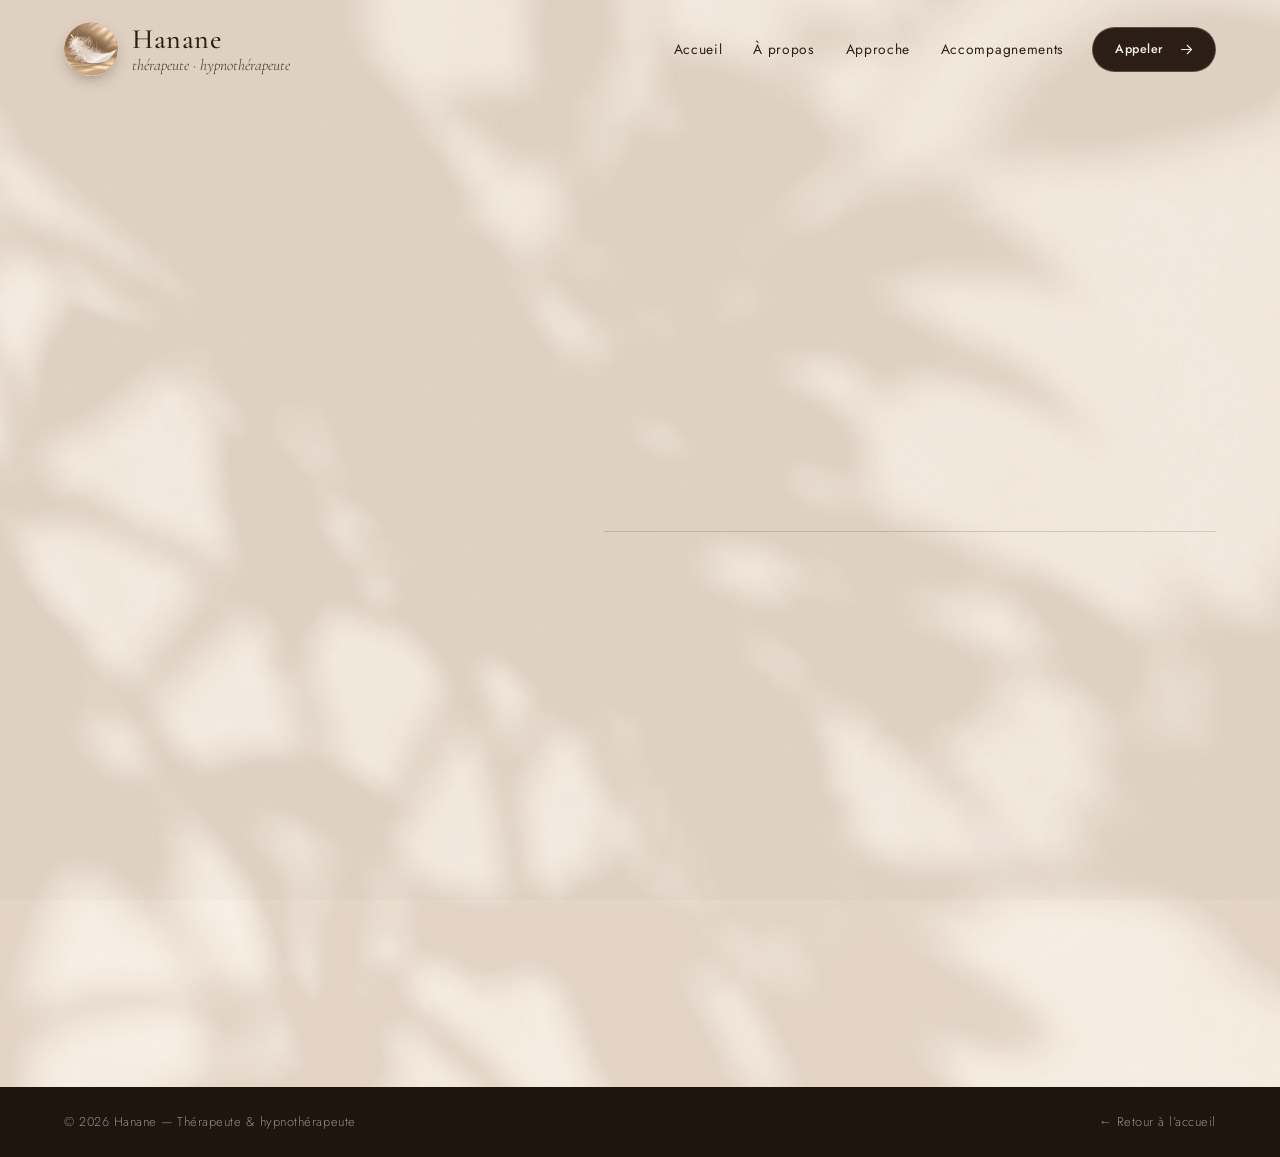
==== rendez-vous.html @ 21ff26ed "Site de Hanane, thérapeute et hypnothérapeute Page d'accueil et page de prise de rendez-vous, images" ====
<!DOCTYPE html>
<html lang="fr">
<head>
  <meta charset="utf-8">
  <meta name="viewport" content="width=device-width, initial-scale=1">
  <title>Prendre rendez-vous — Hanane, thérapeute &amp; hypnothérapeute</title>
  <meta name="description" content="Prendre rendez-vous avec Hanane, thérapeute et hypnothérapeute : par téléphone au +32 472 98 49 82 ou par e-mail. Consultations en cabinet et en ligne.">
  <meta name="theme-color" content="#f7efe4">
  <link rel="icon" type="image/png" href="assets/img/favicon.png">
  <link rel="preload" as="image" href="assets/img/hanane-portrait.webp">
  <link rel="preconnect" href="https://fonts.googleapis.com">
  <link rel="preconnect" href="https://fonts.gstatic.com" crossorigin>
  <link href="https://fonts.googleapis.com/css2?family=Cormorant+Garamond:ital,wght@0,400;0,500;1,400;1,500&family=Jost:wght@300;400;500&display=swap" rel="stylesheet">
  <link rel="stylesheet" href="assets/css/style.css">
  <script>
    document.documentElement.classList.add('js');
    try { if (sessionStorage.getItem('hanane-seen')) document.documentElement.classList.add('seen'); } catch (e) {}
  </script>
</head>
<body class="page-light">

  <div class="loader" aria-hidden="true">
    <div class="loader__logo">
      <img src="assets/img/logo-plume.webp" alt="" width="92" height="92">
      <svg viewBox="0 0 100 100"><circle cx="50" cy="50" r="49" pathLength="1"/></svg>
    </div>
    <span class="loader__name">Hanane</span>
    <span class="loader__role">thérapeute · hypnothérapeute</span>
  </div>

  <header class="site-header" data-header>
    <a class="brand" href="index.html" aria-label="Hanane — accueil">
      <img src="assets/img/logo-plume.webp" alt="" width="54" height="54">
      <span class="brand__text">
        <span class="brand__name">Hanane</span>
        <span class="brand__role">thérapeute · hypnothérapeute</span>
      </span>
    </a>
    <nav class="nav" aria-label="Navigation principale">
      <a href="index.html">Accueil</a>
      <a href="index.html#parcours">À propos</a>
      <a href="index.html#approche">Approche</a>
      <a href="index.html#accompagnements">Accompagnements</a>
    </nav>
    <a class="btn btn--dark btn--sm header__cta" href="tel:+32472984982">
      Appeler
      <svg viewBox="0 0 24 24" aria-hidden="true"><path d="M5 12h14M13 6l6 6-6 6"/></svg>
    </a>
    <button class="burger" type="button" data-burger aria-expanded="false" aria-controls="menu" aria-label="Ouvrir le menu">
      <span></span><span></span>
    </button>
  </header>

  <div class="menu" id="menu">
    <nav class="menu__links" aria-label="Menu mobile">
      <a href="index.html" style="--i:0">Accueil</a>
      <a href="index.html#parcours" style="--i:1">À propos</a>
      <a href="index.html#approche" style="--i:2">Approche</a>
      <a href="index.html#accompagnements" style="--i:3">Accompagnements</a>
      <a href="index.html#consultations" style="--i:4">Consultations</a>
    </nav>
    <div class="menu__foot">
      <a href="tel:+32472984982">+32 472 98 49 82</a>
      <a href="mailto:Hanane.Boguz@yahoo.fr">Hanane.Boguz@yahoo.fr</a>
    </div>
  </div>

  <main class="rdv">
    <div class="shadows" aria-hidden="true"></div>

    <div class="wrap rdv__grid">

      <div class="rdv__visual">
        <div class="portrait" data-reveal>
          <div class="media media--reveal arch">
            <div class="media__inner" data-parallax="18">
              <img src="assets/img/hanane-portrait.webp" width="1000" height="1333"
                   alt="Portrait de Hanane, thérapeute et hypnothérapeute">
            </div>
          </div>
          <div class="badge" aria-hidden="true">
            <svg viewBox="0 0 100 100">
              <defs><path id="ring" d="M50 50m-39 0a39 39 0 1 1 78 0a39 39 0 1 1-78 0"/></defs>
              <text><textPath href="#ring" textLength="240">Hanane · Thérapeute · Hypnothérapeute ·</textPath></text>
            </svg>
            <img src="assets/img/logo-plume.webp" alt="" width="64" height="64">
          </div>
        </div>
      </div>

      <div class="rdv__content" id="infos">
        <p class="eyebrow" data-reveal>Prendre rendez-vous</p>
        <h1 class="rdv__title" data-split>Parlons-en,<br><em>tout simplement.</em></h1>
        <p class="rdv__lead" data-reveal>
          Pour convenir d’un rendez-vous ou poser une question, contactez-moi directement
          par téléphone ou par e-mail. Les séances ont lieu en cabinet ou en ligne.
        </p>

        <ul class="contact-list">
          <li class="contact-item" data-reveal style="--d:.05s">
            <a class="contact-row" href="tel:+32472984982">
              <span class="contact-row__label">Téléphone</span>
              <span class="contact-row__value">+32 472 98 49 82</span>
            </a>
            <button class="copy" type="button" data-copy="+32472984982">Copier</button>
          </li>
          <li class="contact-item" data-reveal style="--d:.13s">
            <a class="contact-row" href="mailto:Hanane.Boguz@yahoo.fr?subject=Demande%20de%20rendez-vous">
              <span class="contact-row__label">E-mail</span>
              <span class="contact-row__value">Hanane.Boguz@yahoo.fr</span>
            </a>
            <button class="copy" type="button" data-copy="Hanane.Boguz@yahoo.fr">Copier</button>
          </li>
          <!-- ADRESSE-RDV -->
          <li class="contact-item" data-reveal style="--d:.29s">
            <div class="contact-row">
              <span class="contact-row__label">Consultations</span>
              <span class="contact-row__value">En cabinet &amp; en ligne<small>Uniquement sur rendez-vous</small></span>
            </div>
          </li>
        </ul>

        <div class="rdv__actions" data-reveal style="--d:.36s">
          <a class="btn btn--dark" href="tel:+32472984982">
            Appeler Hanane
            <svg viewBox="0 0 24 24" aria-hidden="true"><path d="M5 12h14M13 6l6 6-6 6"/></svg>
          </a>
          <a class="btn btn--ghost" href="mailto:Hanane.Boguz@yahoo.fr?subject=Demande%20de%20rendez-vous">
            Écrire un e-mail
            <svg viewBox="0 0 24 24" aria-hidden="true"><path d="M5 12h14M13 6l6 6-6 6"/></svg>
          </a>
        </div>
        <p class="rdv__note" data-reveal style="--d:.44s">Au plaisir de vous rencontrer.</p>
      </div>

    </div>
  </main>

  <footer class="footer footer--slim">
    <div class="wrap footer__bottom">
      <span>© <span data-year>2026</span> Hanane — Thérapeute &amp; hypnothérapeute</span>
      <a href="index.html">← Retour à l’accueil</a>
    </div>
  </footer>

  <script src="assets/js/main.js" defer></script>
</body>
</html>
---- assets/css/style.css ----
/* ==========================================================================
   Hanane — thérapeute · hypnothérapeute
   Direction artistique : lumière dorée, ombres végétales, typographie éditoriale
   ========================================================================== */

:root {
  --cream: #f7efe4;
  --paper: #fbf6ee;
  --sand: #eddfcb;
  --sand-deep: #e2cdb2;
  --ink: #2a1d15;
  --ink-2: #4a3a2f;
  --muted: #7d695a;
  --terra: #a45e3a;
  --copper: #bf7f52;
  --gold: #c8a572;
  --olive: #6e7452;

  --serif: "Cormorant Garamond", "Cormorant", "Times New Roman", serif;
  --sans: "Jost", "Helvetica Neue", Arial, sans-serif;

  --ease: cubic-bezier(0.22, 0.8, 0.2, 1);
  --ease-io: cubic-bezier(0.65, 0, 0.35, 1);

  --pad: clamp(20px, 5vw, 84px);
  --max: 1320px;
  --section: clamp(84px, 11vw, 168px);
}

*,
*::before,
*::after { box-sizing: border-box; }

html {
  scroll-behavior: smooth;
  scroll-padding-top: 88px;
  -webkit-text-size-adjust: 100%;
}

body {
  margin: 0;
  background: var(--cream);
  color: var(--ink-2);
  font-family: var(--sans);
  font-size: clamp(1rem, 0.96rem + 0.2vw, 1.09rem);
  font-weight: 300;
  line-height: 1.75;
  -webkit-font-smoothing: antialiased;
  text-rendering: optimizeLegibility;
  overflow-x: hidden;
}

/* grain — un léger papier sur toute la page */
body::after {
  content: "";
  position: fixed;
  inset: 0;
  z-index: 90;
  pointer-events: none;
  opacity: 0.055;
  background-image: url("data:image/svg+xml,%3Csvg xmlns='http://www.w3.org/2000/svg' width='180' height='180'%3E%3Cfilter id='n'%3E%3CfeTurbulence type='fractalNoise' baseFrequency='.9' numOctaves='2' stitchTiles='stitch'/%3E%3CfeColorMatrix values='0 0 0 0 .16 0 0 0 0 .11 0 0 0 0 .08 0 0 0 1 0'/%3E%3C/filter%3E%3Crect width='100%25' height='100%25' filter='url(%23n)'/%3E%3C/svg%3E");
}

img { display: block; max-width: 100%; height: auto; }
a { color: inherit; text-decoration: none; }
button { font: inherit; color: inherit; background: none; border: 0; padding: 0; cursor: pointer; }
ul { list-style: none; margin: 0; padding: 0; }
h1, h2, h3, p, blockquote, figure { margin: 0; }
em { font-style: italic; }

::selection { background: var(--terra); color: var(--paper); }

:focus-visible {
  outline: 1.5px solid var(--terra);
  outline-offset: 4px;
  border-radius: 4px;
}

.wrap {
  width: 100%;
  max-width: calc(var(--max) + var(--pad) * 2);
  margin-inline: auto;
  padding-inline: var(--pad);
}

.sr-only {
  position: absolute; width: 1px; height: 1px; overflow: hidden;
  clip: rect(0 0 0 0); white-space: nowrap;
}

/* ---------- Typographie ---------- */

.eyebrow {
  display: inline-flex;
  align-items: center;
  gap: 14px;
  font-size: 0.72rem;
  font-weight: 500;
  letter-spacing: 0.24em;
  text-transform: uppercase;
  color: var(--terra);
}
.eyebrow::before {
  content: "";
  width: 34px;
  height: 1px;
  background: currentColor;
  opacity: 0.7;
}
.eyebrow--center::after {
  content: "";
  width: 34px;
  height: 1px;
  background: currentColor;
  opacity: 0.7;
}
.eyebrow--light { color: var(--gold); }

.h2 {
  font-family: var(--serif);
  font-weight: 400;
  font-size: clamp(2.5rem, 1.6rem + 3.6vw, 4.6rem);
  line-height: 1.04;
  letter-spacing: -0.012em;
  color: var(--ink);
  text-wrap: balance;
}
.h2 em { color: var(--terra); }

/* ---------- Boutons ---------- */

.btn {
  position: relative;
  display: inline-flex;
  align-items: center;
  gap: 14px;
  padding: 17px 28px 17px 30px;
  border-radius: 999px;
  font-size: 0.86rem;
  font-weight: 500;
  letter-spacing: 0.045em;
  line-height: 1;
  white-space: nowrap;
  overflow: hidden;
  isolation: isolate;
  transition: color 0.5s var(--ease), border-color 0.5s var(--ease), box-shadow 0.6s var(--ease);
  will-change: transform;
}
.btn::before {
  content: "";
  position: absolute;
  inset: 0;
  z-index: -1;
  border-radius: inherit;
  transform: translateY(101%);
  transition: transform 0.6s var(--ease);
}
.btn:hover::before { transform: none; }
.btn svg {
  width: 17px; height: 17px;
  fill: none; stroke: currentColor; stroke-width: 1.5;
  stroke-linecap: round; stroke-linejoin: round;
  transition: transform 0.5s var(--ease);
}
.btn:hover svg { transform: translateX(5px); }

.btn--light { background: var(--paper); color: var(--ink); box-shadow: 0 18px 40px -18px rgba(20, 10, 4, 0.55); }
.btn--light::before { background: var(--ink); }
.btn--light:hover { color: var(--paper); }

.btn--dark { background: var(--ink); color: var(--paper); }
.btn--dark::before { background: var(--terra); }

.btn--ghost { border: 1px solid currentColor; color: var(--ink); }
.btn--ghost::before { background: var(--ink); }
.btn--ghost:hover { color: var(--paper); border-color: var(--ink); }

.btn--ghost-light { border: 1px solid rgba(251, 246, 238, 0.55); color: var(--paper); }
.btn--ghost-light::before { background: var(--paper); }
.btn--ghost-light:hover { color: var(--ink); border-color: var(--paper); }

.btn--sm { padding: 13px 20px 13px 22px; font-size: 0.78rem; }

.link-underline {
  position: relative;
  font-size: 0.86rem;
  font-weight: 400;
  letter-spacing: 0.045em;
  padding-bottom: 5px;
}
.link-underline::after {
  content: "";
  position: absolute;
  left: 0; right: 0; bottom: 0;
  height: 1px;
  background: currentColor;
  transform-origin: right;
  transition: transform 0.6s var(--ease);
}
.link-underline:hover::after { transform: scaleX(0); transform-origin: left; animation: lineBack 0.6s 0.35s var(--ease) forwards; }
@keyframes lineBack { from { transform: scaleX(0); transform-origin: left; } to { transform: scaleX(1); transform-origin: left; } }

/* ---------- Écran d'ouverture ---------- */

.loader { display: none; }
.js .loader {
  position: fixed;
  inset: 0;
  z-index: 100;
  display: flex;
  flex-direction: column;
  align-items: center;
  justify-content: center;
  gap: 22px;
  background: var(--cream);
  transition: clip-path 1.1s var(--ease-io), visibility 0s 1.1s;
  clip-path: inset(0 0 0 0);
  animation: loaderFailsafe 0.6s 5s forwards;
}
.js.seen .loader { display: none; }
.loader__logo {
  position: relative;
  width: 92px; height: 92px;
  animation: loaderLogo 1.1s var(--ease) both;
}
.loader__logo img { width: 100%; height: 100%; border-radius: 50%; }
.loader__logo svg {
  position: absolute; inset: -9px;
  width: calc(100% + 18px); height: calc(100% + 18px);
  transform: rotate(-90deg);
  fill: none; stroke: var(--gold); stroke-width: 0.6;
  stroke-dasharray: 1; stroke-dashoffset: 1;
  animation: draw 1.3s 0.1s var(--ease-io) forwards;
}
.loader__name {
  font-family: var(--serif);
  font-size: 1.9rem;
  letter-spacing: 0.04em;
  color: var(--ink);
  animation: fadeUp 0.9s 0.25s var(--ease) both;
}
.loader__role {
  margin-top: -18px;
  font-family: var(--serif);
  font-style: italic;
  font-size: 1rem;
  color: var(--muted);
  animation: fadeUp 0.9s 0.4s var(--ease) both;
}
.is-loaded .loader { clip-path: inset(0 0 100% 0); visibility: hidden; }

@keyframes loaderFailsafe { to { opacity: 0; visibility: hidden; } }
@keyframes loaderLogo { from { opacity: 0; transform: scale(0.82); } to { opacity: 1; transform: none; } }
@keyframes draw { to { stroke-dashoffset: 0; } }
@keyframes fadeUp { from { opacity: 0; transform: translateY(14px); } to { opacity: 1; transform: none; } }

/* transition douce entre les deux pages */
@view-transition { navigation: auto; }
::view-transition-old(root) { animation: 0.45s var(--ease-io) both vtOut; }
::view-transition-new(root) { animation: 0.75s var(--ease) both vtIn; }
@keyframes vtOut { to { opacity: 0; } }
@keyframes vtIn { from { opacity: 0; transform: translateY(18px); } }

/* ---------- En-tête ---------- */

.site-header {
  position: fixed;
  top: 0; left: 0; right: 0;
  z-index: 60;
  display: flex;
  align-items: center;
  gap: 28px;
  padding: 22px var(--pad);
  color: var(--paper);
  transition: transform 0.7s var(--ease), padding 0.6s var(--ease), color 0.5s var(--ease);
}
.site-header::before {
  content: "";
  position: absolute;
  inset: 0;
  z-index: -1;
  background: rgba(247, 239, 228, 0.86);
  -webkit-backdrop-filter: blur(18px) saturate(1.2);
  backdrop-filter: blur(18px) saturate(1.2);
  border-bottom: 1px solid rgba(42, 29, 21, 0.08);
  opacity: 0;
  transition: opacity 0.5s var(--ease);
}
.site-header.is-solid,
.page-light .site-header { color: var(--ink); }
.site-header.is-solid { padding-block: 12px; }
.site-header.is-solid::before { opacity: 1; }
.site-header.is-hidden { transform: translateY(-102%); }
.menu-open .site-header { color: var(--paper); transform: none; }
.menu-open .site-header::before { opacity: 0; }

.brand {
  display: flex;
  align-items: center;
  gap: 14px;
  margin-right: auto;
}
.brand img {
  width: 54px; height: 54px;
  border-radius: 50%;
  box-shadow: 0 6px 18px -8px rgba(20, 10, 4, 0.6);
  transition: width 0.6s var(--ease), height 0.6s var(--ease), transform 1.2s var(--ease);
}
.brand:hover img { transform: rotate(-14deg) scale(1.04); }
.is-solid .brand img { width: 44px; height: 44px; }
.brand__text { display: flex; flex-direction: column; line-height: 1; }
.brand__name {
  font-family: var(--serif);
  font-size: 1.75rem;
  font-weight: 500;
  letter-spacing: 0.02em;
}
.brand__role {
  margin-top: 5px;
  font-family: var(--serif);
  font-style: italic;
  font-size: 0.98rem;
  opacity: 0.86;
}

.nav { display: flex; gap: clamp(18px, 2.4vw, 38px); }
.nav a {
  position: relative;
  padding: 6px 0;
  font-size: 0.86rem;
  font-weight: 400;
  letter-spacing: 0.05em;
}
.nav a::after {
  content: "";
  position: absolute;
  left: 0; right: 0; bottom: 0;
  height: 1px;
  background: currentColor;
  transform: scaleX(0);
  transform-origin: right;
  transition: transform 0.55s var(--ease);
}
.nav a:hover::after,
.nav a.is-active::after { transform: scaleX(1); transform-origin: left; }

.header__cta { border: 1px solid rgba(251, 246, 238, 0.22); }

.burger {
  display: none;
  position: relative;
  width: 46px; height: 46px;
  border: 1px solid currentColor;
  border-radius: 50%;
  opacity: 0.95;
}
.burger span {
  position: absolute;
  left: 13px; right: 13px;
  height: 1px;
  background: currentColor;
  transition: transform 0.55s var(--ease), top 0.55s var(--ease);
}
.burger span:first-child { top: 19px; }
.burger span:last-child { top: 26px; }
.menu-open .burger span:first-child { top: 22px; transform: rotate(45deg); }
.menu-open .burger span:last-child { top: 22px; transform: rotate(-45deg); }

.menu {
  position: fixed;
  inset: 0;
  z-index: 50;
  display: flex;
  flex-direction: column;
  justify-content: center;
  gap: 40px;
  padding: 120px var(--pad) 48px;
  background: var(--ink);
  color: var(--paper);
  clip-path: inset(0 0 100% 0);
  visibility: hidden;
  transition: clip-path 0.9s var(--ease-io), visibility 0s 0.9s;
  overflow: hidden;
}
.menu-open .menu { clip-path: inset(0); visibility: visible; transition: clip-path 0.9s var(--ease-io); }
.menu__links a {
  display: block;
  padding: 8px 0;
  font-family: var(--serif);
  font-size: clamp(2.3rem, 9vw, 3.4rem);
  line-height: 1.15;
  opacity: 0;
  transform: translateY(26px);
  transition: opacity 0.7s var(--ease), transform 0.9s var(--ease);
}
.menu__links a em { color: var(--gold); }
.menu-open .menu__links a { opacity: 1; transform: none; transition-delay: calc(0.25s + var(--i) * 0.07s); }
.menu__foot {
  display: flex;
  flex-direction: column;
  gap: 6px;
  padding-top: 28px;
  border-top: 1px solid rgba(251, 246, 238, 0.16);
  font-size: 0.95rem;
  opacity: 0.8;
}

/* ---------- Hero ---------- */

.hero {
  position: relative;
  min-height: max(640px, 100svh);
  display: flex;
  align-items: flex-end;
  color: var(--paper);
  background: var(--ink);
  overflow: hidden;
  isolation: isolate;
}
.hero__bg {
  position: absolute;
  inset: -6% 0 -6% 0;
  z-index: -3;
  will-change: transform;
}
.hero__bg img {
  width: 100%; height: 100%;
  object-fit: cover;
  object-position: 62% 50%;
  animation: heroIn 2.8s var(--ease) both, kenburns 26s 2.8s ease-in-out infinite alternate;
}
.js body:not(.is-loaded) .hero__bg img { animation-play-state: paused; }
@keyframes heroIn { from { transform: scale(1.2); filter: brightness(0.7); } to { transform: scale(1.04); filter: none; } }
@keyframes kenburns { from { transform: scale(1.04); } to { transform: scale(1.12) translate3d(-1.2%, -0.8%, 0); } }

.hero__veil {
  position: absolute;
  inset: 0;
  z-index: -2;
  background:
    linear-gradient(90deg, rgba(28, 16, 9, 0.82) 0%, rgba(28, 16, 9, 0.5) 38%, rgba(28, 16, 9, 0.06) 72%),
    linear-gradient(0deg, rgba(28, 16, 9, 0.6) 0%, rgba(28, 16, 9, 0) 42%),
    linear-gradient(180deg, rgba(28, 16, 9, 0.42) 0%, rgba(28, 16, 9, 0) 22%);
}
/* rayon de soleil qui respire */
.hero__veil::after {
  content: "";
  position: absolute;
  inset: -20%;
  background: linear-gradient(118deg, transparent 38%, rgba(255, 214, 160, 0.2) 50%, transparent 62%);
  mix-blend-mode: screen;
  animation: sunray 11s ease-in-out infinite alternate;
}
@keyframes sunray {
  from { transform: translate3d(-6%, 0, 0); opacity: 0.35; }
  to { transform: translate3d(8%, 0, 0); opacity: 1; }
}

.hero__motes { position: absolute; inset: 0; z-index: -1; pointer-events: none; }
.hero__motes span {
  position: absolute;
  left: var(--l); top: var(--t);
  width: var(--s); height: var(--s);
  border-radius: 50%;
  background: radial-gradient(circle, rgba(255, 238, 205, 0.95), rgba(255, 220, 170, 0));
  opacity: 0;
  animation: mote var(--dur) var(--del) linear infinite;
}
@keyframes mote {
  0% { transform: translate3d(0, 0, 0); opacity: 0; }
  18% { opacity: var(--o); }
  70% { opacity: var(--o); }
  100% { transform: translate3d(var(--dx), -34vh, 0); opacity: 0; }
}

.hero__content {
  padding-top: 170px;
  padding-bottom: clamp(72px, 11vh, 130px);
}
.hero__eyebrow {
  display: inline-flex;
  align-items: center;
  gap: 14px;
  margin-bottom: clamp(20px, 3vh, 34px);
  font-size: 0.72rem;
  font-weight: 400;
  letter-spacing: 0.26em;
  text-transform: uppercase;
  color: #f1d9b6;
}
.hero__eyebrow::before { content: ""; width: 40px; height: 1px; background: currentColor; }
.hero__title {
  font-family: var(--serif);
  font-weight: 400;
  font-size: clamp(3.1rem, 1.5rem + 6vw, 7rem);
  line-height: 0.96;
  letter-spacing: -0.018em;
  text-shadow: 0 2px 40px rgba(20, 10, 4, 0.35);
}
.hero__title em { color: #f6dfbd; }
.hero__lead {
  max-width: 34em;
  margin-top: clamp(22px, 3.4vh, 36px);
  font-size: clamp(1.02rem, 0.95rem + 0.35vw, 1.2rem);
  line-height: 1.7;
  color: rgba(251, 246, 238, 0.9);
}
.hero__actions {
  display: flex;
  flex-wrap: wrap;
  align-items: center;
  gap: 18px 34px;
  margin-top: clamp(28px, 4.4vh, 46px);
}

.js .hero__eyebrow,
.js .hero__lead,
.js .hero__actions,
.js .hero__scroll {
  opacity: 0;
  transform: translateY(22px);
  transition: opacity 1.1s var(--ease), transform 1.3s var(--ease);
}
.js .is-loaded .hero__eyebrow { opacity: 1; transform: none; transition-delay: 0.25s; }
.js .is-loaded .hero__lead { opacity: 1; transform: none; transition-delay: 1.05s; }
.js .is-loaded .hero__actions { opacity: 1; transform: none; transition-delay: 1.25s; }
.js .is-loaded .hero__scroll { opacity: 1; transform: none; transition-delay: 1.7s; }

.hero__scroll {
  position: absolute;
  right: var(--pad);
  bottom: clamp(30px, 6vh, 60px);
  display: flex;
  flex-direction: column;
  align-items: center;
  gap: 14px;
  font-size: 0.66rem;
  letter-spacing: 0.3em;
  text-transform: uppercase;
  writing-mode: vertical-rl;
}
.hero__scroll i {
  position: relative;
  width: 1px; height: 74px;
  background: rgba(251, 246, 238, 0.28);
  overflow: hidden;
}
.hero__scroll i::after {
  content: "";
  position: absolute;
  left: 0; top: 0;
  width: 100%; height: 45%;
  background: var(--paper);
  animation: scrollLine 2.4s var(--ease-io) infinite;
}
@keyframes scrollLine { from { transform: translateY(-110%); } to { transform: translateY(240%); } }

/* ---------- Apparitions au défilement ---------- */

.js [data-reveal] {
  opacity: 0;
  transform: translateY(30px);
  transition: opacity 1.1s var(--ease) var(--d, 0s), transform 1.3s var(--ease) var(--d, 0s);
}
.js [data-reveal].is-in { opacity: 1; transform: none; }

.js [data-reveal] .media--reveal {
  clip-path: inset(100% 0 0 0);
  transition: clip-path 1.5s var(--ease-io) var(--d, 0s);
}
.js [data-reveal].is-in .media--reveal { clip-path: inset(0 0 0 0); }
.js [data-reveal] .media--reveal img { transform: scale(1.22); transition: transform 2.2s var(--ease) var(--d, 0s); }
.js [data-reveal].is-in .media--reveal img { transform: none; }

.js [data-split] .wi {
  display: inline-block;
  opacity: 0;
  transform: translateY(0.55em) rotate(2deg);
  filter: blur(10px);
  transition: opacity 1s var(--ease), transform 1.2s var(--ease), filter 1.1s var(--ease);
  transition-delay: calc(var(--base, 0s) + var(--i) * 0.075s);
}
.js [data-split].is-in .wi { opacity: 1; transform: none; filter: none; }
.hero__title { --base: 0.4s; }

.media { position: relative; overflow: hidden; }
.media__inner { position: absolute; inset: -9% 0; will-change: transform; }
.media__inner img { width: 100%; height: 100%; object-fit: cover; }

/* ombres végétales animées */
.shadows {
  position: absolute;
  inset: -12%;
  z-index: -1;
  pointer-events: none;
  background: url("../img/ombres-masque.webp") center / cover no-repeat;
  opacity: 0.16;
  animation: sway 24s ease-in-out infinite alternate;
}
.shadows--flip { transform: scaleX(-1); animation-name: swayFlip; }
.shadows--dark {
  background-image: url("../img/lumiere-masque.webp");
  opacity: 0.09;
}
@keyframes sway {
  from { transform: translate3d(-1.6%, 0, 0) rotate(-1.4deg) scale(1.04); }
  to { transform: translate3d(1.6%, 1.2%, 0) rotate(1.6deg) scale(1.1); }
}
@keyframes swayFlip {
  from { transform: scaleX(-1) translate3d(-1.6%, 0, 0) rotate(-1.4deg) scale(1.04); }
  to { transform: scaleX(-1) translate3d(1.6%, 1.2%, 0) rotate(1.6deg) scale(1.1); }
}

/* ---------- Valeurs ---------- */

.values {
  position: relative;
  background: var(--sand);
  border-bottom: 1px solid rgba(42, 29, 21, 0.07);
}
.values__grid {
  display: grid;
  grid-template-columns: repeat(4, 1fr);
}
.value {
  display: flex;
  align-items: flex-start;
  gap: 20px;
  padding: clamp(30px, 3.6vw, 52px) clamp(16px, 2.2vw, 36px);
  border-left: 1px solid rgba(42, 29, 21, 0.12);
}
.value:first-child { border-left: 0; padding-left: 0; }
.value:last-child { padding-right: 0; }
.value svg {
  flex: none;
  width: 44px; height: 44px;
  fill: none;
  stroke: var(--terra);
  stroke-width: 1.15;
  stroke-linecap: round;
  stroke-linejoin: round;
}
.js .value svg * {
  stroke-dasharray: 1;
  stroke-dashoffset: 1;
  transition: stroke-dashoffset 1.9s var(--ease-io) calc(var(--d, 0s) + 0.2s);
}
.js .value.is-in svg * { stroke-dashoffset: 0; }
.value h3 {
  margin-bottom: 6px;
  font-size: 0.74rem;
  font-weight: 500;
  letter-spacing: 0.2em;
  text-transform: uppercase;
  color: var(--terra);
}
.value p { font-size: 0.95rem; line-height: 1.6; color: var(--muted); }

/* ---------- À propos ---------- */

.about {
  position: relative;
  padding-block: var(--section);
  overflow: hidden;
  isolation: isolate;
}
.about__grid {
  display: grid;
  grid-template-columns: minmax(0, 5fr) minmax(0, 6fr);
  gap: clamp(40px, 8vw, 130px);
  align-items: center;
}
.portrait { position: relative; max-width: 480px; margin-inline: auto; width: 100%; }
.portrait::before {
  content: "";
  position: absolute;
  inset: -16px;
  border: 1px solid var(--gold);
  border-radius: 999px 999px 14px 14px;
  opacity: 0;
  transform: scale(0.96);
  transition: opacity 1.4s var(--ease) 0.6s, transform 1.8s var(--ease) 0.6s;
}
.portrait.is-in::before, html:not(.js) .portrait::before { opacity: 0.75; transform: none; }
.arch {
  aspect-ratio: 3 / 4;
  border-radius: 999px 999px 6px 6px;
  background: var(--sand-deep);
}
.portrait__tag {
  position: absolute;
  left: -6%; bottom: 9%;
  padding: 14px 22px 14px 18px;
  display: flex;
  align-items: center;
  gap: 12px;
  background: var(--paper);
  border-radius: 999px;
  box-shadow: 0 24px 50px -24px rgba(42, 29, 21, 0.5);
  font-family: var(--serif);
  font-style: italic;
  font-size: 1.08rem;
  color: var(--ink);
  line-height: 1;
  animation: float 7s ease-in-out infinite;
}
.portrait__tag img { width: 34px; height: 34px; border-radius: 50%; }
@keyframes float { 0%, 100% { transform: translateY(0); } 50% { transform: translateY(-9px); } }

.about__text .h2 { margin: 22px 0 clamp(26px, 3vw, 40px); }
.about__lead {
  font-family: var(--serif);
  font-size: clamp(1.45rem, 1.15rem + 1vw, 1.95rem);
  line-height: 1.32;
  color: var(--ink);
  margin-bottom: 22px;
}
.about__text p + p { margin-top: 16px; }
.about__quote {
  position: relative;
  margin: clamp(30px, 3.4vw, 46px) 0;
  padding-left: 30px;
  font-family: var(--serif);
  font-style: italic;
  font-size: clamp(1.5rem, 1.2rem + 1.1vw, 2.1rem);
  line-height: 1.25;
  color: var(--terra);
}
.about__quote::before {
  content: "";
  position: absolute;
  left: 0; top: 0.2em; bottom: 0.2em;
  width: 1px;
  background: var(--gold);
}
.about__sign {
  display: flex;
  align-items: center;
  flex-wrap: wrap;
  gap: 20px 34px;
}
.signature {
  font-family: var(--serif);
  font-style: italic;
  font-size: 2.3rem;
  line-height: 1;
  color: var(--ink);
}

/* ---------- Approche ---------- */

.approche {
  position: relative;
  padding-block: var(--section);
  background: #251912;
  color: rgba(251, 246, 238, 0.8);
  overflow: hidden;
  isolation: isolate;
}
.approche::before {
  content: "";
  position: absolute;
  z-index: -2;
  right: -12%; top: -30%;
  width: 70vw; height: 70vw;
  max-width: 980px; max-height: 980px;
  border-radius: 50%;
  background: radial-gradient(circle, rgba(191, 127, 82, 0.34), rgba(191, 127, 82, 0) 64%);
  animation: glow 12s ease-in-out infinite alternate;
}
@keyframes glow { from { transform: translate3d(0, 0, 0) scale(1); opacity: 0.7; } to { transform: translate3d(-6%, 8%, 0) scale(1.15); opacity: 1; } }
.approche__title {
  max-width: 24ch;
  margin-top: 26px;
  font-family: var(--serif);
  font-weight: 400;
  font-size: clamp(2.3rem, 1.3rem + 4.2vw, 5rem);
  line-height: 1.05;
  letter-spacing: -0.012em;
  color: var(--paper);
}
.approche__title em { color: var(--gold); }
.approche__grid {
  display: grid;
  grid-template-columns: repeat(3, 1fr);
  gap: clamp(28px, 4vw, 70px);
  margin-top: clamp(54px, 7vw, 104px);
}
.step {
  position: relative;
  padding-top: 30px;
}
.step::before {
  content: "";
  position: absolute;
  left: 0; top: 0;
  width: 100%; height: 1px;
  background: rgba(251, 246, 238, 0.22);
  transform: scaleX(0);
  transform-origin: left;
  transition: transform 1.6s var(--ease-io) var(--d, 0s);
}
.step.is-in::before, html:not(.js) .step::before { transform: none; }
.step__num {
  font-size: 0.72rem;
  font-weight: 500;
  letter-spacing: 0.24em;
  color: var(--gold);
}
.step h3 {
  margin: 14px 0 14px;
  font-family: var(--serif);
  font-style: italic;
  font-weight: 400;
  font-size: clamp(1.8rem, 1.4rem + 1.2vw, 2.5rem);
  line-height: 1.1;
  color: var(--paper);
}
.step p { max-width: 34em; }

/* ---------- Accompagnements ---------- */

.services {
  position: relative;
  padding-block: var(--section);
  overflow: hidden;
  isolation: isolate;
}
.services__head {
  display: flex;
  flex-direction: column;
  align-items: center;
  text-align: center;
  gap: 22px;
  margin-bottom: clamp(44px, 6vw, 84px);
}
.services__head .h2 { max-width: 22ch; }
.cards {
  display: grid;
  grid-template-columns: repeat(4, 1fr);
  gap: clamp(14px, 1.6vw, 26px);
}
.card {
  position: relative;
  display: block;
  aspect-ratio: 3 / 4.25;
  border-radius: 8px;
  overflow: hidden;
  color: var(--paper);
  background: var(--ink);
  isolation: isolate;
}
.cards .card:nth-child(even) { margin-top: clamp(0px, 3vw, 52px); }
.card__media { position: absolute; inset: 0; z-index: -2; }
.card__media img {
  width: 100%; height: 100%;
  object-fit: cover;
  object-position: var(--pos, 50% 50%);
  transform: scale(1.02);
  transition: transform 1.8s var(--ease), filter 1.2s var(--ease);
}
.card::after {
  content: "";
  position: absolute;
  inset: 0;
  z-index: -1;
  background: linear-gradient(0deg, rgba(28, 16, 9, 0.86) 0%, rgba(28, 16, 9, 0.28) 46%, rgba(28, 16, 9, 0.06) 100%);
  transition: opacity 0.9s var(--ease);
  opacity: 0.86;
}
.card:hover .card__media img { transform: scale(1.1); }
.card:hover::after { opacity: 1; }
.card__num {
  position: absolute;
  left: 22px; top: 20px;
  font-size: 0.72rem;
  font-weight: 500;
  letter-spacing: 0.24em;
}
.card__arrow {
  position: absolute;
  right: 18px; top: 16px;
  width: 46px; height: 46px;
  display: grid;
  place-items: center;
  border: 1px solid rgba(251, 246, 238, 0.6);
  border-radius: 50%;
  transform: rotate(-45deg);
  transition: transform 0.7s var(--ease), background 0.5s var(--ease), color 0.5s var(--ease), border-color 0.5s var(--ease);
}
.card__arrow svg { width: 17px; height: 17px; fill: none; stroke: currentColor; stroke-width: 1.4; stroke-linecap: round; stroke-linejoin: round; }
.card:hover .card__arrow { transform: none; background: var(--paper); border-color: var(--paper); color: var(--ink); }
.card__body {
  position: absolute;
  left: 0; right: 0; bottom: 0;
  padding: 26px 24px 26px;
}
.card__tag {
  font-size: 0.68rem;
  font-weight: 500;
  letter-spacing: 0.22em;
  text-transform: uppercase;
  color: #f1d9b6;
}
.card h3 {
  margin-top: 8px;
  font-family: var(--serif);
  font-weight: 400;
  font-size: clamp(1.8rem, 1.3rem + 1.1vw, 2.4rem);
  line-height: 1.05;
}
.card__text {
  margin-top: 12px;
  font-size: 0.95rem;
  line-height: 1.55;
  color: rgba(251, 246, 238, 0.88);
}
@media (hover: hover) and (min-width: 721px) {
  .card__text {
    max-height: 0;
    margin-top: 0;
    opacity: 0;
    transform: translateY(14px);
    transition: max-height 0.9s var(--ease), margin 0.9s var(--ease), opacity 0.7s var(--ease), transform 0.9s var(--ease);
  }
  .card:hover .card__text,
  .card:focus-visible .card__text { max-height: 7em; margin-top: 12px; opacity: 1; transform: none; }
}

/* ---------- Consultations ---------- */

.split { display: flex; background: var(--ink); }
.panel {
  position: relative;
  flex: 1 1 0;
  min-width: 0;
  min-height: clamp(460px, 62vh, 660px);
  display: flex;
  align-items: flex-end;
  color: var(--paper);
  overflow: hidden;
  isolation: isolate;
  transition: flex-grow 1.1s var(--ease);
}
.panel + .panel { border-left: 1px solid rgba(251, 246, 238, 0.18); }
@media (hover: hover) { .panel:hover { flex-grow: 1.32; } }
.panel__bg { position: absolute; inset: -8% 0; z-index: -2; will-change: transform; }
.panel__bg img {
  width: 100%; height: 100%;
  object-fit: cover;
  object-position: var(--pos, 50% 50%);
  transition: transform 2s var(--ease);
}
.panel:hover .panel__bg img { transform: scale(1.06); }
.panel::after {
  content: "";
  position: absolute;
  inset: 0;
  z-index: -1;
  background: linear-gradient(0deg, rgba(28, 16, 9, 0.88) 4%, rgba(28, 16, 9, 0.5) 46%, rgba(28, 16, 9, 0.18) 100%);
}
.panel__body {
  width: 100%;
  max-width: 700px;
  padding: clamp(32px, 5vw, 76px) var(--pad);
}
.panel__body .eyebrow { color: #f1d9b6; }
.panel h3 {
  margin: 18px 0 16px;
  font-family: var(--serif);
  font-weight: 400;
  font-size: clamp(2.1rem, 1.5rem + 2vw, 3.3rem);
  line-height: 1.05;
}
.panel h3 em { color: #f6dfbd; }
.panel p { max-width: 30em; color: rgba(251, 246, 238, 0.86); }
.panel .btn { margin-top: 28px; }

/* ---------- Appel final ---------- */

.cta {
  position: relative;
  padding-block: var(--section);
  background: var(--sand);
  text-align: center;
  overflow: hidden;
  isolation: isolate;
}
.cta__inner { display: flex; flex-direction: column; align-items: center; }
.cta__logo {
  position: relative;
  width: 104px; height: 104px;
  margin-bottom: 34px;
  animation: float 8s ease-in-out infinite;
}
.cta__logo img { width: 100%; height: 100%; border-radius: 50%; box-shadow: 0 30px 50px -26px rgba(42, 29, 21, 0.55); }
.cta .h2 { max-width: 14ch; font-size: clamp(2.8rem, 1.6rem + 5vw, 6rem); }
.cta p { max-width: 34em; margin: 26px 0 38px; color: var(--ink-2); }

/* ---------- Pied de page ---------- */

.footer {
  background: #1f150f;
  color: rgba(251, 246, 238, 0.72);
  padding-top: clamp(60px, 7vw, 100px);
  font-size: 0.95rem;
}
.footer__grid {
  display: grid;
  grid-template-columns: 1.5fr 1fr 1.2fr;
  gap: clamp(34px, 6vw, 96px);
  padding-bottom: clamp(48px, 6vw, 84px);
}
.footer .brand { color: var(--paper); margin-bottom: 22px; }
.footer__tagline {
  max-width: 22em;
  font-family: var(--serif);
  font-style: italic;
  font-size: 1.35rem;
  line-height: 1.35;
  color: rgba(251, 246, 238, 0.86);
}
.footer h4 {
  margin: 0 0 18px;
  font-size: 0.7rem;
  font-weight: 500;
  letter-spacing: 0.24em;
  text-transform: uppercase;
  color: var(--gold);
}
.footer li + li { margin-top: 9px; }
.footer a { transition: color 0.4s var(--ease); }
.footer li a:hover { color: var(--paper); }
.footer__bottom {
  display: flex;
  flex-wrap: wrap;
  justify-content: space-between;
  gap: 8px 24px;
  padding-block: 24px;
  border-top: 1px solid rgba(251, 246, 238, 0.12);
  font-size: 0.8rem;
  letter-spacing: 0.04em;
  opacity: 0.75;
}

.footer--slim { padding-top: 0; }
.footer--slim .footer__bottom { border-top: 0; }

/* ==========================================================================
   Page rendez-vous
   ========================================================================== */

.rdv {
  position: relative;
  min-height: 100svh;
  display: flex;
  align-items: center;
  padding-block: clamp(130px, 17vh, 190px) clamp(70px, 10vh, 120px);
  overflow: hidden;
  isolation: isolate;
}
.rdv__grid {
  display: grid;
  grid-template-columns: minmax(0, 5fr) minmax(0, 7fr);
  gap: clamp(44px, 8vw, 130px);
  align-items: center;
}
.rdv__visual { position: relative; }
.rdv .portrait { max-width: 440px; }

.badge {
  position: absolute;
  right: -7%; top: 6%;
  width: clamp(104px, 11vw, 142px);
  aspect-ratio: 1;
  display: grid;
  place-items: center;
  border-radius: 50%;
  background: var(--paper);
  box-shadow: 0 26px 50px -26px rgba(42, 29, 21, 0.55);
}
.badge svg {
  position: absolute;
  inset: 0;
  width: 100%; height: 100%;
  animation: spin 32s linear infinite;
}
.badge text {
  font-family: var(--sans);
  font-size: 8.6px;
  font-weight: 500;
  letter-spacing: 0.26em;
  text-transform: uppercase;
  fill: var(--terra);
}
.badge img { width: 46%; border-radius: 50%; }
@keyframes spin { to { transform: rotate(360deg); } }

.rdv__title {
  margin: 24px 0 24px;
  font-family: var(--serif);
  font-weight: 400;
  font-size: clamp(2.9rem, 1.7rem + 4.2vw, 5.4rem);
  line-height: 0.98;
  letter-spacing: -0.016em;
  color: var(--ink);
}
.rdv__title em { color: var(--terra); }
.rdv__lead { max-width: 33em; font-size: 1.08rem; }

.contact-list { margin-top: clamp(30px, 4vw, 50px); border-top: 1px solid rgba(42, 29, 21, 0.16); }
.contact-item {
  position: relative;
  display: flex;
  align-items: center;
  gap: 16px;
  border-bottom: 1px solid rgba(42, 29, 21, 0.16);
}
.contact-item::after {
  content: "";
  position: absolute;
  left: 0; bottom: -1px;
  width: 100%; height: 1px;
  background: var(--terra);
  transform: scaleX(0);
  transform-origin: left;
  transition: transform 0.9s var(--ease);
}
.contact-item:hover::after { transform: none; }
.contact-row {
  flex: 1;
  min-width: 0;
  display: grid;
  grid-template-columns: 132px minmax(0, 1fr);
  align-items: baseline;
  gap: 4px 20px;
  padding: clamp(18px, 2vw, 26px) 0;
}
.contact-row__label {
  font-size: 0.7rem;
  font-weight: 500;
  letter-spacing: 0.24em;
  text-transform: uppercase;
  color: var(--terra);
}
.contact-row__value {
  font-family: var(--serif);
  font-size: clamp(1.5rem, 1.1rem + 1.5vw, 2.35rem);
  line-height: 1.15;
  color: var(--ink);
  overflow-wrap: anywhere;
  transition: transform 0.7s var(--ease), color 0.5s var(--ease);
}
.contact-row__value small {
  display: block;
  margin-top: 6px;
  font-family: var(--sans);
  font-size: 0.92rem;
  font-weight: 300;
  color: var(--muted);
}
a.contact-row:hover .contact-row__value { transform: translateX(10px); color: var(--terra); }

.copy {
  flex: none;
  position: relative;
  padding: 9px 16px;
  border: 1px solid rgba(42, 29, 21, 0.24);
  border-radius: 999px;
  font-size: 0.7rem;
  font-weight: 500;
  letter-spacing: 0.16em;
  text-transform: uppercase;
  color: var(--ink-2);
  transition: background 0.4s var(--ease), color 0.4s var(--ease), border-color 0.4s var(--ease);
}
.copy:hover { background: var(--ink); border-color: var(--ink); color: var(--paper); }
.copy.is-done { background: var(--olive); border-color: var(--olive); color: var(--paper); }

.rdv__actions {
  display: flex;
  flex-wrap: wrap;
  gap: 14px;
  margin-top: clamp(30px, 4vw, 46px);
}
.rdv__note {
  margin-top: 26px;
  font-family: var(--serif);
  font-style: italic;
  font-size: 1.2rem;
  color: var(--muted);
}

/* ==========================================================================
   Adaptation
   ========================================================================== */

@media (max-width: 1080px) {
  .nav, .header__cta { display: none; }
  .burger { display: block; }
  .values__grid { grid-template-columns: repeat(2, 1fr); }
  .value { border-left: 0; padding-inline: 0 24px; }
  .value:nth-child(n + 3) { border-top: 1px solid rgba(42, 29, 21, 0.12); }
  .cards { grid-template-columns: repeat(2, 1fr); }
  .cards .card:nth-child(even) { margin-top: 0; }
  .card { aspect-ratio: 4 / 4.4; }
}

@media (max-width: 900px) {
  .about__grid, .rdv__grid { grid-template-columns: 1fr; }
  .portrait { max-width: 380px; }
  .rdv .portrait { max-width: 320px; }
  .portrait__tag { left: -2%; }
  .badge { right: 0; }
  .approche__grid { grid-template-columns: 1fr; gap: 40px; }
  .split { flex-direction: column; }
  .panel { min-height: 440px; }
  .panel + .panel { border-left: 0; border-top: 1px solid rgba(251, 246, 238, 0.18); }
  .footer__grid { grid-template-columns: 1fr 1fr; }
  .footer__grid > :first-child { grid-column: 1 / -1; }
  .rdv { padding-top: 130px; }
}

@media (max-width: 720px) {
  .brand img { width: 46px; height: 46px; }
  .brand__name { font-size: 1.5rem; }
  .brand__role { font-size: 0.88rem; }
  .hero__content { padding-bottom: 96px; }
  .hero__veil {
    background:
      linear-gradient(0deg, rgba(28, 16, 9, 0.9) 0%, rgba(28, 16, 9, 0.62) 46%, rgba(28, 16, 9, 0.2) 100%),
      linear-gradient(180deg, rgba(28, 16, 9, 0.5) 0%, rgba(28, 16, 9, 0) 24%);
  }
  .hero__scroll { display: none; }
  .hero__actions .btn { width: 100%; justify-content: space-between; }
  .values__grid { grid-template-columns: 1fr; }
  .value, .value:first-child, .value:last-child { padding: 24px 0; }
  .value + .value { border-top: 1px solid rgba(42, 29, 21, 0.12); }
  .cards { grid-template-columns: 1fr; }
  .card { aspect-ratio: 4 / 3.5; }
  .footer__grid { grid-template-columns: 1fr; }
  .contact-row { grid-template-columns: 1fr; }
  .copy { display: none; }
  .rdv__actions .btn { width: 100%; justify-content: space-between; }
}

@media (prefers-reduced-motion: reduce) {
  html { scroll-behavior: auto; }
  *, *::before, *::after {
    animation-duration: 0.01ms !important;
    animation-iteration-count: 1 !important;
    animation-delay: 0s !important;
    transition-duration: 0.01ms !important;
    transition-delay: 0s !important;
  }
  .js [data-reveal], .js [data-split] .wi, .js [data-reveal] .media--reveal, .js [data-reveal] .media--reveal img { opacity: 1; transform: none; filter: none; clip-path: none; }
  .hero__motes { display: none; }
}
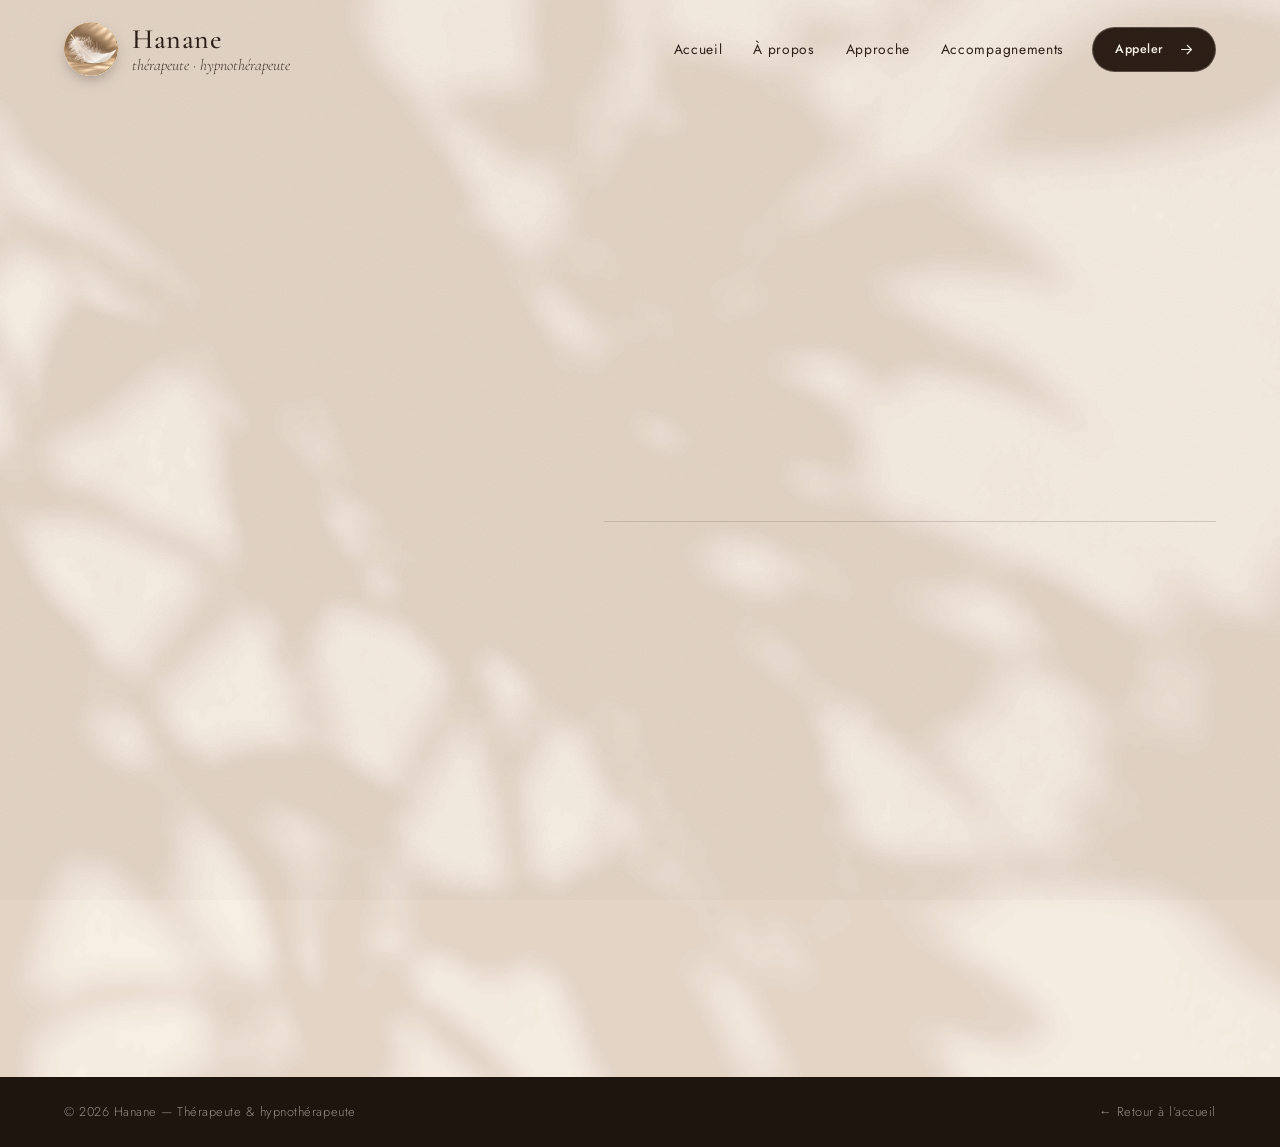
==== commit 4dd997ed: "SEO : métadonnées, données structurées, aperçu de lien, sitemap - titres et descriptions optimisés, " ====
--- a/rendez-vous.html
+++ b/rendez-vous.html
@@ -3,8 +3,25 @@
 <head>
   <meta charset="utf-8">
   <meta name="viewport" content="width=device-width, initial-scale=1">
-  <title>Prendre rendez-vous — Hanane, thérapeute &amp; hypnothérapeute</title>
-  <meta name="description" content="Prendre rendez-vous avec Hanane, thérapeute et hypnothérapeute : par téléphone au +32 472 98 49 82 ou par e-mail. Consultations en cabinet et en ligne.">
+  <title>Prendre rendez-vous | Hanane, hypnothérapeute &amp; thérapeute</title>
+  <meta name="description" content="Prenez rendez-vous avec Hanane, thérapeute et hypnothérapeute, par téléphone au +32 472 98 49 82 ou par e-mail. Hypnose ericksonienne en cabinet et en ligne.">
+  <link rel="canonical" href="https://karamfattal.github.io/hanane/rendez-vous.html">
+  <meta name="robots" content="index, follow, max-image-preview:large, max-snippet:-1">
+  <meta property="og:type" content="website">
+  <meta property="og:site_name" content="Hanane — Thérapeute &amp; hypnothérapeute">
+  <meta property="og:locale" content="fr_BE">
+  <meta property="og:url" content="https://karamfattal.github.io/hanane/rendez-vous.html">
+  <meta property="og:title" content="Prendre rendez-vous | Hanane, hypnothérapeute &amp; thérapeute">
+  <meta property="og:description" content="Prenez rendez-vous avec Hanane, thérapeute et hypnothérapeute, par téléphone au +32 472 98 49 82 ou par e-mail. Hypnose ericksonienne en cabinet et en ligne.">
+  <meta property="og:image" content="https://karamfattal.github.io/hanane/assets/img/og-image.jpg">
+  <meta property="og:image:width" content="1200">
+  <meta property="og:image:height" content="630">
+  <meta property="og:image:alt" content="Le cabinet de Hanane, thérapeute et hypnothérapeute">
+  <meta name="twitter:card" content="summary_large_image">
+  <meta name="twitter:title" content="Prendre rendez-vous | Hanane, hypnothérapeute &amp; thérapeute">
+  <meta name="twitter:description" content="Prenez rendez-vous avec Hanane, thérapeute et hypnothérapeute, par téléphone au +32 472 98 49 82 ou par e-mail. Hypnose ericksonienne en cabinet et en ligne.">
+  <meta name="twitter:image" content="https://karamfattal.github.io/hanane/assets/img/og-image.jpg">
+  <link rel="apple-touch-icon" href="assets/img/favicon.png">
   <meta name="theme-color" content="#f7efe4">
   <link rel="icon" type="image/png" href="assets/img/favicon.png">
   <link rel="preload" as="image" href="assets/img/hanane-portrait.webp">
@@ -12,6 +29,29 @@
   <link rel="preconnect" href="https://fonts.gstatic.com" crossorigin>
   <link href="https://fonts.googleapis.com/css2?family=Cormorant+Garamond:ital,wght@0,400;0,500;1,400;1,500&family=Jost:wght@300;400;500&display=swap" rel="stylesheet">
   <link rel="stylesheet" href="assets/css/style.css">
+  <script type="application/ld+json">
+  {
+    "@context": "https://schema.org",
+    "@graph": [
+      {
+        "@type": "ContactPage",
+        "@id": "https://karamfattal.github.io/hanane/rendez-vous.html#page",
+        "url": "https://karamfattal.github.io/hanane/rendez-vous.html",
+        "name": "Prendre rendez-vous avec Hanane, thérapeute et hypnothérapeute",
+        "inLanguage": "fr",
+        "isPartOf": { "@id": "https://karamfattal.github.io/hanane/#website" },
+        "about": { "@id": "https://karamfattal.github.io/hanane/#cabinet" }
+      },
+      {
+        "@type": "BreadcrumbList",
+        "itemListElement": [
+          { "@type": "ListItem", "position": 1, "name": "Accueil", "item": "https://karamfattal.github.io/hanane/" },
+          { "@type": "ListItem", "position": 2, "name": "Prendre rendez-vous", "item": "https://karamfattal.github.io/hanane/rendez-vous.html" }
+        ]
+      }
+    ]
+  }
+  </script>
   <script>
     document.documentElement.classList.add('js');
     try { if (sessionStorage.getItem('hanane-seen')) document.documentElement.classList.add('seen'); } catch (e) {}
@@ -89,8 +129,10 @@
       </div>
 
       <div class="rdv__content" id="infos">
-        <p class="eyebrow" data-reveal>Prendre rendez-vous</p>
-        <h1 class="rdv__title" data-split>Parlons-en,<br><em>tout simplement.</em></h1>
+        <h1 class="rdv__h1">
+          <span class="eyebrow" data-reveal>Prendre rendez-vous</span>
+          <span class="rdv__title" data-split>Parlons-en,<br><em>tout simplement.</em></span>
+        </h1>
         <p class="rdv__lead" data-reveal>
           Pour convenir d’un rendez-vous ou poser une question, contactez-moi directement
           par téléphone ou par e-mail. Les séances ont lieu en cabinet ou en ligne.
--- a/assets/css/style.css
+++ b/assets/css/style.css
@@ -477,8 +477,11 @@
   padding-top: 170px;
   padding-bottom: clamp(72px, 11vh, 130px);
 }
+.hero__h1, .rdv__h1 { font: inherit; }
+.hero__title, .rdv__title { display: block; }
+.rdv__h1 .eyebrow { display: flex; }
 .hero__eyebrow {
-  display: inline-flex;
+  display: flex;
   align-items: center;
   gap: 14px;
   margin-bottom: clamp(20px, 3vh, 34px);
@@ -1020,7 +1023,7 @@
   line-height: 1.35;
   color: rgba(251, 246, 238, 0.86);
 }
-.footer h4 {
+.footer__title {
   margin: 0 0 18px;
   font-size: 0.7rem;
   font-weight: 500;
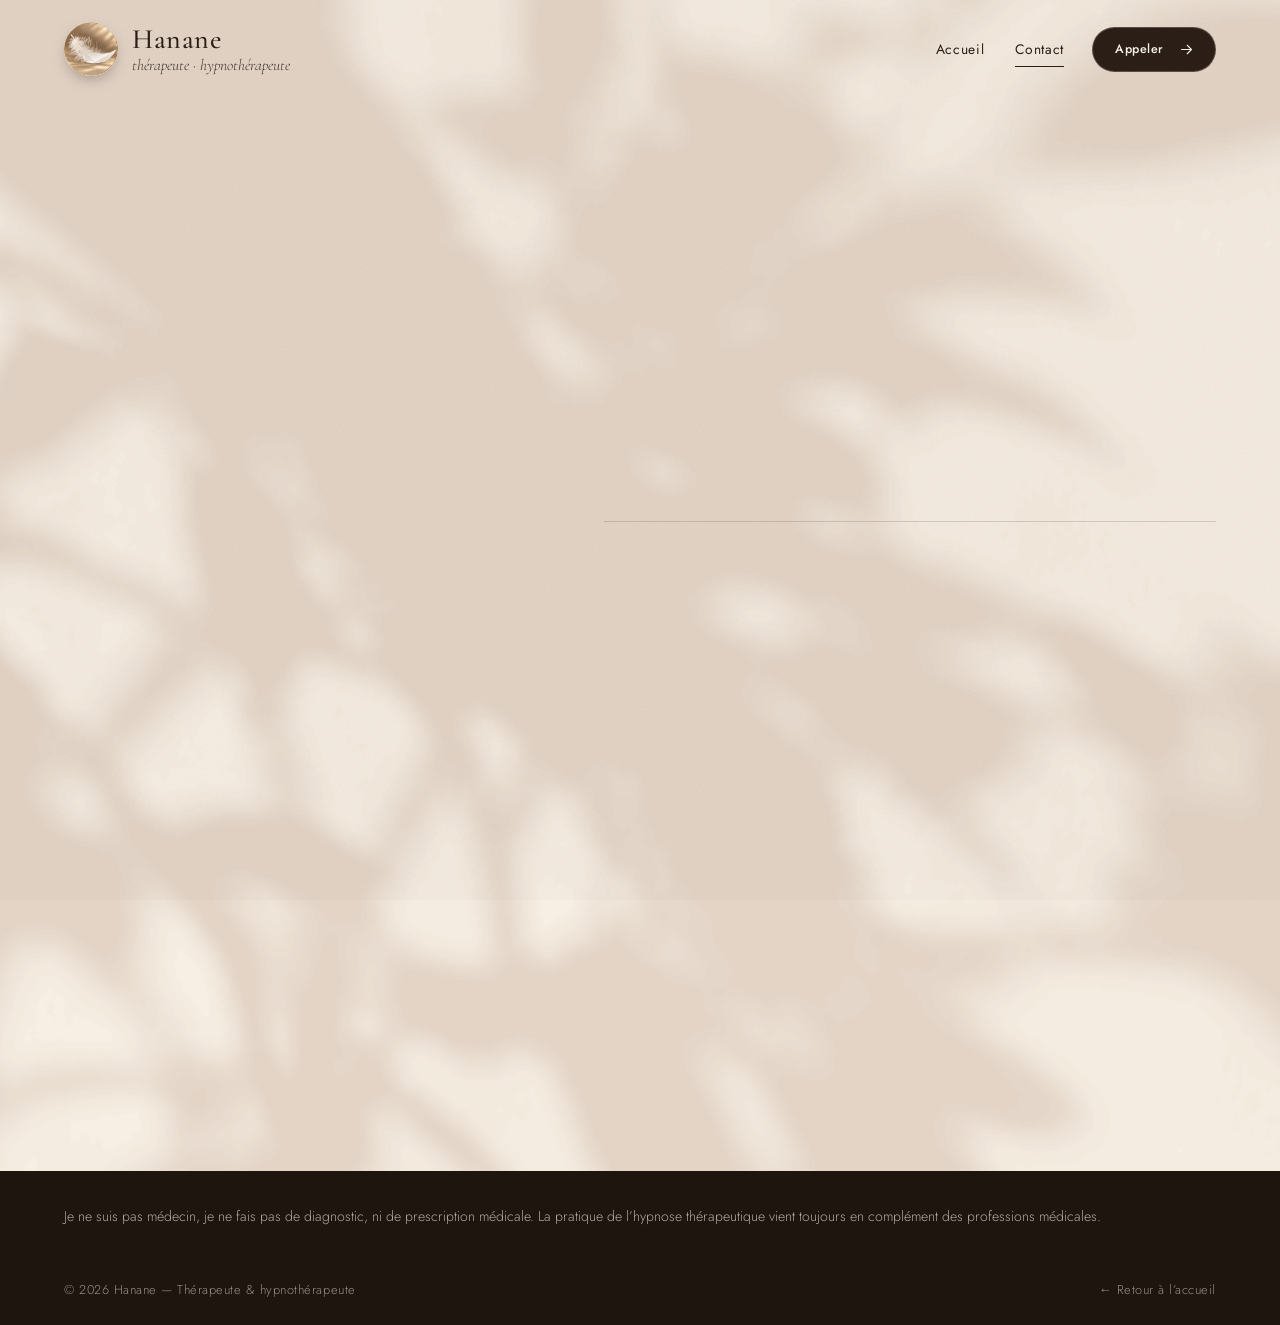
==== commit d37e17ae: "Contenu de Hanane : textes, sept accompagnements, cabinets à Bruxelles et Waterloo - menu réduit à A" ====
--- a/rendez-vous.html
+++ b/rendez-vous.html
@@ -1,25 +1,25 @@
 <!DOCTYPE html>
-<html lang="fr">
+<html lang="fr-BE">
 <head>
   <meta charset="utf-8">
   <meta name="viewport" content="width=device-width, initial-scale=1">
-  <title>Prendre rendez-vous | Hanane, hypnothérapeute &amp; thérapeute</title>
-  <meta name="description" content="Prenez rendez-vous avec Hanane, thérapeute et hypnothérapeute, par téléphone au +32 472 98 49 82 ou par e-mail. Hypnose ericksonienne en cabinet et en ligne.">
+  <title>Prendre rendez-vous | Hanane, hypnothérapeute à Bruxelles</title>
+  <meta name="description" content="Prenez rendez-vous avec Hanane, hypnothérapeute à Bruxelles et Waterloo, par téléphone au +32 472 98 49 82 ou par e-mail. Séances en cabinet et en ligne.">
   <link rel="canonical" href="https://karamfattal.github.io/hanane/rendez-vous.html">
   <meta name="robots" content="index, follow, max-image-preview:large, max-snippet:-1">
   <meta property="og:type" content="website">
   <meta property="og:site_name" content="Hanane — Thérapeute &amp; hypnothérapeute">
   <meta property="og:locale" content="fr_BE">
   <meta property="og:url" content="https://karamfattal.github.io/hanane/rendez-vous.html">
-  <meta property="og:title" content="Prendre rendez-vous | Hanane, hypnothérapeute &amp; thérapeute">
-  <meta property="og:description" content="Prenez rendez-vous avec Hanane, thérapeute et hypnothérapeute, par téléphone au +32 472 98 49 82 ou par e-mail. Hypnose ericksonienne en cabinet et en ligne.">
+  <meta property="og:title" content="Prendre rendez-vous | Hanane, hypnothérapeute à Bruxelles">
+  <meta property="og:description" content="Prenez rendez-vous avec Hanane, hypnothérapeute à Bruxelles et Waterloo, par téléphone au +32 472 98 49 82 ou par e-mail. Séances en cabinet et en ligne.">
   <meta property="og:image" content="https://karamfattal.github.io/hanane/assets/img/og-image.jpg">
   <meta property="og:image:width" content="1200">
   <meta property="og:image:height" content="630">
   <meta property="og:image:alt" content="Le cabinet de Hanane, thérapeute et hypnothérapeute">
   <meta name="twitter:card" content="summary_large_image">
-  <meta name="twitter:title" content="Prendre rendez-vous | Hanane, hypnothérapeute &amp; thérapeute">
-  <meta name="twitter:description" content="Prenez rendez-vous avec Hanane, thérapeute et hypnothérapeute, par téléphone au +32 472 98 49 82 ou par e-mail. Hypnose ericksonienne en cabinet et en ligne.">
+  <meta name="twitter:title" content="Prendre rendez-vous | Hanane, hypnothérapeute à Bruxelles">
+  <meta name="twitter:description" content="Prenez rendez-vous avec Hanane, hypnothérapeute à Bruxelles et Waterloo, par téléphone au +32 472 98 49 82 ou par e-mail. Séances en cabinet et en ligne.">
   <meta name="twitter:image" content="https://karamfattal.github.io/hanane/assets/img/og-image.jpg">
   <link rel="apple-touch-icon" href="assets/img/favicon.png">
   <meta name="theme-color" content="#f7efe4">
@@ -37,7 +37,7 @@
         "@type": "ContactPage",
         "@id": "https://karamfattal.github.io/hanane/rendez-vous.html#page",
         "url": "https://karamfattal.github.io/hanane/rendez-vous.html",
-        "name": "Prendre rendez-vous avec Hanane, thérapeute et hypnothérapeute",
+        "name": "Prendre rendez-vous avec Hanane, hypnothérapeute à Bruxelles et Waterloo",
         "inLanguage": "fr",
         "isPartOf": { "@id": "https://karamfattal.github.io/hanane/#website" },
         "about": { "@id": "https://karamfattal.github.io/hanane/#cabinet" }
@@ -78,9 +78,7 @@
     </a>
     <nav class="nav" aria-label="Navigation principale">
       <a href="index.html">Accueil</a>
-      <a href="index.html#parcours">À propos</a>
-      <a href="index.html#approche">Approche</a>
-      <a href="index.html#accompagnements">Accompagnements</a>
+      <a href="#infos" class="is-active" aria-current="page">Contact</a>
     </nav>
     <a class="btn btn--dark btn--sm header__cta" href="tel:+32472984982">
       Appeler
@@ -94,10 +92,8 @@
   <div class="menu" id="menu">
     <nav class="menu__links" aria-label="Menu mobile">
       <a href="index.html" style="--i:0">Accueil</a>
-      <a href="index.html#parcours" style="--i:1">À propos</a>
-      <a href="index.html#approche" style="--i:2">Approche</a>
-      <a href="index.html#accompagnements" style="--i:3">Accompagnements</a>
-      <a href="index.html#consultations" style="--i:4">Consultations</a>
+      <a href="#infos" style="--i:1">Contact</a>
+      <a href="tel:+32472984982" style="--i:2"><em>Appeler Hanane</em></a>
     </nav>
     <div class="menu__foot">
       <a href="tel:+32472984982">+32 472 98 49 82</a>
@@ -115,7 +111,7 @@
           <div class="media media--reveal arch">
             <div class="media__inner" data-parallax="18">
               <img src="assets/img/hanane-portrait.webp" width="1000" height="1333"
-                   alt="Portrait de Hanane, thérapeute et hypnothérapeute">
+                   alt="Portrait de Hanane, thérapeute et hypnothérapeute à Bruxelles et Waterloo">
             </div>
           </div>
           <div class="badge" aria-hidden="true">
@@ -135,7 +131,8 @@
         </h1>
         <p class="rdv__lead" data-reveal>
           Pour convenir d’un rendez-vous ou poser une question, contactez-moi directement
-          par téléphone ou par e-mail. Les séances ont lieu en cabinet ou en ligne.
+          par téléphone ou par e-mail. Les séances ont lieu en cabinet,
+          à Bruxelles et à Waterloo, ou en ligne.
         </p>
 
         <ul class="contact-list">
@@ -153,7 +150,12 @@
             </a>
             <button class="copy" type="button" data-copy="Hanane.Boguz@yahoo.fr">Copier</button>
           </li>
-          <!-- ADRESSE-RDV -->
+          <li class="contact-item" data-reveal style="--d:.21s">
+            <div class="contact-row">
+              <span class="contact-row__label">Cabinets</span>
+              <span class="contact-row__value">Bruxelles &amp; Waterloo</span>
+            </div>
+          </li>
           <li class="contact-item" data-reveal style="--d:.29s">
             <div class="contact-row">
               <span class="contact-row__label">Consultations</span>
@@ -179,6 +181,12 @@
   </main>
 
   <footer class="footer footer--slim">
+    <div class="wrap">
+      <p class="footer__disclaimer">
+        Je ne suis pas médecin, je ne fais pas de diagnostic, ni de prescription médicale.
+        La pratique de l’hypnose thérapeutique vient toujours en complément des professions médicales.
+      </p>
+    </div>
     <div class="wrap footer__bottom">
       <span>© <span data-year>2026</span> Hanane — Thérapeute &amp; hypnothérapeute</span>
       <a href="index.html">← Retour à l’accueil</a>
--- a/assets/css/style.css
+++ b/assets/css/style.css
@@ -25,6 +25,7 @@
   --pad: clamp(20px, 5vw, 84px);
   --max: 1320px;
   --section: clamp(84px, 11vw, 168px);
+  --title: clamp(2.3rem, 1.5rem + 2.6vw, 3.6rem);
 }
 
 *,
@@ -119,7 +120,7 @@
 .h2 {
   font-family: var(--serif);
   font-weight: 400;
-  font-size: clamp(2.5rem, 1.6rem + 3.6vw, 4.6rem);
+  font-size: var(--title);
   line-height: 1.04;
   letter-spacing: -0.012em;
   color: var(--ink);
@@ -669,10 +670,30 @@
 }
 .about__grid {
   display: grid;
-  grid-template-columns: minmax(0, 5fr) minmax(0, 6fr);
-  gap: clamp(40px, 8vw, 130px);
-  align-items: center;
-}
+  grid-template-columns: minmax(0, 3fr) minmax(0, 9fr);
+  gap: clamp(40px, 5.5vw, 90px);
+  align-items: center;
+}
+.duo {
+  display: grid;
+  grid-template-columns: 1fr 1fr;
+  grid-template-rows: auto auto 1fr;
+}
+.duo__col {
+  display: grid;
+  grid-template-rows: subgrid;
+  grid-row: span 3;
+  padding-right: clamp(22px, 3vw, 46px);
+}
+.duo__col--line {
+  padding-right: 0;
+  padding-left: clamp(22px, 3vw, 46px);
+  border-left: 1px solid rgba(42, 29, 21, 0.16);
+}
+.duo__col .eyebrow { justify-self: start; }
+.duo__col .h2 { align-self: end; margin: 20px 0 clamp(22px, 2.4vw, 34px); }
+.duo__text p + p { margin-top: 15px; }
+.duo__text p.signature { margin-top: 28px; }
 .portrait { position: relative; max-width: 480px; margin-inline: auto; width: 100%; }
 .portrait::before {
   content: "";
@@ -710,38 +731,6 @@
 .portrait__tag img { width: 34px; height: 34px; border-radius: 50%; }
 @keyframes float { 0%, 100% { transform: translateY(0); } 50% { transform: translateY(-9px); } }
 
-.about__text .h2 { margin: 22px 0 clamp(26px, 3vw, 40px); }
-.about__lead {
-  font-family: var(--serif);
-  font-size: clamp(1.45rem, 1.15rem + 1vw, 1.95rem);
-  line-height: 1.32;
-  color: var(--ink);
-  margin-bottom: 22px;
-}
-.about__text p + p { margin-top: 16px; }
-.about__quote {
-  position: relative;
-  margin: clamp(30px, 3.4vw, 46px) 0;
-  padding-left: 30px;
-  font-family: var(--serif);
-  font-style: italic;
-  font-size: clamp(1.5rem, 1.2rem + 1.1vw, 2.1rem);
-  line-height: 1.25;
-  color: var(--terra);
-}
-.about__quote::before {
-  content: "";
-  position: absolute;
-  left: 0; top: 0.2em; bottom: 0.2em;
-  width: 1px;
-  background: var(--gold);
-}
-.about__sign {
-  display: flex;
-  align-items: center;
-  flex-wrap: wrap;
-  gap: 20px 34px;
-}
 .signature {
   font-family: var(--serif);
   font-style: italic;
@@ -750,82 +739,13 @@
   color: var(--ink);
 }
 
-/* ---------- Approche ---------- */
-
-.approche {
+/* ---------- Accompagnements ---------- */
+
+.services {
   position: relative;
   padding-block: var(--section);
-  background: #251912;
-  color: rgba(251, 246, 238, 0.8);
-  overflow: hidden;
-  isolation: isolate;
-}
-.approche::before {
-  content: "";
-  position: absolute;
-  z-index: -2;
-  right: -12%; top: -30%;
-  width: 70vw; height: 70vw;
-  max-width: 980px; max-height: 980px;
-  border-radius: 50%;
-  background: radial-gradient(circle, rgba(191, 127, 82, 0.34), rgba(191, 127, 82, 0) 64%);
-  animation: glow 12s ease-in-out infinite alternate;
-}
-@keyframes glow { from { transform: translate3d(0, 0, 0) scale(1); opacity: 0.7; } to { transform: translate3d(-6%, 8%, 0) scale(1.15); opacity: 1; } }
-.approche__title {
-  max-width: 24ch;
-  margin-top: 26px;
-  font-family: var(--serif);
-  font-weight: 400;
-  font-size: clamp(2.3rem, 1.3rem + 4.2vw, 5rem);
-  line-height: 1.05;
-  letter-spacing: -0.012em;
-  color: var(--paper);
-}
-.approche__title em { color: var(--gold); }
-.approche__grid {
-  display: grid;
-  grid-template-columns: repeat(3, 1fr);
-  gap: clamp(28px, 4vw, 70px);
-  margin-top: clamp(54px, 7vw, 104px);
-}
-.step {
-  position: relative;
-  padding-top: 30px;
-}
-.step::before {
-  content: "";
-  position: absolute;
-  left: 0; top: 0;
-  width: 100%; height: 1px;
-  background: rgba(251, 246, 238, 0.22);
-  transform: scaleX(0);
-  transform-origin: left;
-  transition: transform 1.6s var(--ease-io) var(--d, 0s);
-}
-.step.is-in::before, html:not(.js) .step::before { transform: none; }
-.step__num {
-  font-size: 0.72rem;
-  font-weight: 500;
-  letter-spacing: 0.24em;
-  color: var(--gold);
-}
-.step h3 {
-  margin: 14px 0 14px;
-  font-family: var(--serif);
-  font-style: italic;
-  font-weight: 400;
-  font-size: clamp(1.8rem, 1.4rem + 1.2vw, 2.5rem);
-  line-height: 1.1;
-  color: var(--paper);
-}
-.step p { max-width: 34em; }
-
-/* ---------- Accompagnements ---------- */
-
-.services {
-  position: relative;
-  padding-block: var(--section);
+  background: var(--sand);
+  border-block: 1px solid rgba(42, 29, 21, 0.07);
   overflow: hidden;
   isolation: isolate;
 }
@@ -839,14 +759,17 @@
 }
 .services__head .h2 { max-width: 22ch; }
 .cards {
-  display: grid;
-  grid-template-columns: repeat(4, 1fr);
-  gap: clamp(14px, 1.6vw, 26px);
+  --g: clamp(14px, 1.6vw, 26px);
+  display: flex;
+  flex-wrap: wrap;
+  justify-content: center;
+  gap: var(--g);
 }
 .card {
   position: relative;
   display: block;
-  aspect-ratio: 3 / 4.25;
+  flex: 0 0 calc((100% - 3 * var(--g)) / 4);
+  aspect-ratio: 4 / 5;
   border-radius: 8px;
   overflow: hidden;
   color: var(--paper);
@@ -867,9 +790,9 @@
   position: absolute;
   inset: 0;
   z-index: -1;
-  background: linear-gradient(0deg, rgba(28, 16, 9, 0.86) 0%, rgba(28, 16, 9, 0.28) 46%, rgba(28, 16, 9, 0.06) 100%);
+  background: linear-gradient(0deg, rgba(28, 16, 9, 0.92) 0%, rgba(28, 16, 9, 0.5) 42%, rgba(28, 16, 9, 0.08) 100%);
   transition: opacity 0.9s var(--ease);
-  opacity: 0.86;
+  opacity: 0.9;
 }
 .card:hover .card__media img { transform: scale(1.1); }
 .card:hover::after { opacity: 1; }
@@ -898,38 +821,19 @@
   left: 0; right: 0; bottom: 0;
   padding: 26px 24px 26px;
 }
-.card__tag {
-  font-size: 0.68rem;
-  font-weight: 500;
-  letter-spacing: 0.22em;
-  text-transform: uppercase;
-  color: #f1d9b6;
-}
 .card h3 {
-  margin-top: 8px;
   font-family: var(--serif);
   font-weight: 400;
-  font-size: clamp(1.8rem, 1.3rem + 1.1vw, 2.4rem);
-  line-height: 1.05;
+  font-size: clamp(1.55rem, 1.15rem + 0.85vw, 2.05rem);
+  line-height: 1.08;
+  text-wrap: balance;
 }
 .card__text {
-  margin-top: 12px;
-  font-size: 0.95rem;
+  margin-top: 10px;
+  font-size: 0.93rem;
   line-height: 1.55;
   color: rgba(251, 246, 238, 0.88);
 }
-@media (hover: hover) and (min-width: 721px) {
-  .card__text {
-    max-height: 0;
-    margin-top: 0;
-    opacity: 0;
-    transform: translateY(14px);
-    transition: max-height 0.9s var(--ease), margin 0.9s var(--ease), opacity 0.7s var(--ease), transform 0.9s var(--ease);
-  }
-  .card:hover .card__text,
-  .card:focus-visible .card__text { max-height: 7em; margin-top: 12px; opacity: 1; transform: none; }
-}
-
 /* ---------- Consultations ---------- */
 
 .split { display: flex; background: var(--ink); }
@@ -972,7 +876,7 @@
   margin: 18px 0 16px;
   font-family: var(--serif);
   font-weight: 400;
-  font-size: clamp(2.1rem, 1.5rem + 2vw, 3.3rem);
+  font-size: var(--title);
   line-height: 1.05;
 }
 .panel h3 em { color: #f6dfbd; }
@@ -997,7 +901,7 @@
   animation: float 8s ease-in-out infinite;
 }
 .cta__logo img { width: 100%; height: 100%; border-radius: 50%; box-shadow: 0 30px 50px -26px rgba(42, 29, 21, 0.55); }
-.cta .h2 { max-width: 14ch; font-size: clamp(2.8rem, 1.6rem + 5vw, 6rem); }
+.cta .h2 { max-width: 16ch; }
 .cta p { max-width: 34em; margin: 26px 0 38px; color: var(--ink-2); }
 
 /* ---------- Pied de page ---------- */
@@ -1046,7 +950,15 @@
   opacity: 0.75;
 }
 
+.footer__disclaimer {
+  padding-block: 26px;
+  border-top: 1px solid rgba(251, 246, 238, 0.12);
+  font-size: 0.88rem;
+  line-height: 1.7;
+  color: rgba(251, 246, 238, 0.66);
+}
 .footer--slim { padding-top: 0; }
+.footer--slim .footer__disclaimer { border-top: 0; padding-top: 34px; }
 .footer--slim .footer__bottom { border-top: 0; }
 
 /* ==========================================================================
@@ -1204,18 +1116,20 @@
   .values__grid { grid-template-columns: repeat(2, 1fr); }
   .value { border-left: 0; padding-inline: 0 24px; }
   .value:nth-child(n + 3) { border-top: 1px solid rgba(42, 29, 21, 0.12); }
-  .cards { grid-template-columns: repeat(2, 1fr); }
+  .card { flex-basis: calc((100% - var(--g)) / 2); aspect-ratio: 4 / 4.2; }
   .cards .card:nth-child(even) { margin-top: 0; }
-  .card { aspect-ratio: 4 / 4.4; }
+}
+
+@media (max-width: 1240px) {
+  .about__grid { grid-template-columns: 1fr; }
 }
 
 @media (max-width: 900px) {
-  .about__grid, .rdv__grid { grid-template-columns: 1fr; }
+  .rdv__grid { grid-template-columns: 1fr; }
   .portrait { max-width: 380px; }
   .rdv .portrait { max-width: 320px; }
   .portrait__tag { left: -2%; }
   .badge { right: 0; }
-  .approche__grid { grid-template-columns: 1fr; gap: 40px; }
   .split { flex-direction: column; }
   .panel { min-height: 440px; }
   .panel + .panel { border-left: 0; border-top: 1px solid rgba(251, 246, 238, 0.18); }
@@ -1239,8 +1153,11 @@
   .values__grid { grid-template-columns: 1fr; }
   .value, .value:first-child, .value:last-child { padding: 24px 0; }
   .value + .value { border-top: 1px solid rgba(42, 29, 21, 0.12); }
-  .cards { grid-template-columns: 1fr; }
-  .card { aspect-ratio: 4 / 3.5; }
+  .card { flex-basis: 100%; aspect-ratio: 4 / 3.3; }
+  .br-d { display: none; }
+  .duo { grid-template-columns: 1fr; grid-template-rows: none; row-gap: 46px; }
+  .duo__col { display: block; padding: 0; }
+  .duo__col--line { border-left: 0; border-top: 1px solid rgba(42, 29, 21, 0.16); padding-top: 44px; }
   .footer__grid { grid-template-columns: 1fr; }
   .contact-row { grid-template-columns: 1fr; }
   .copy { display: none; }
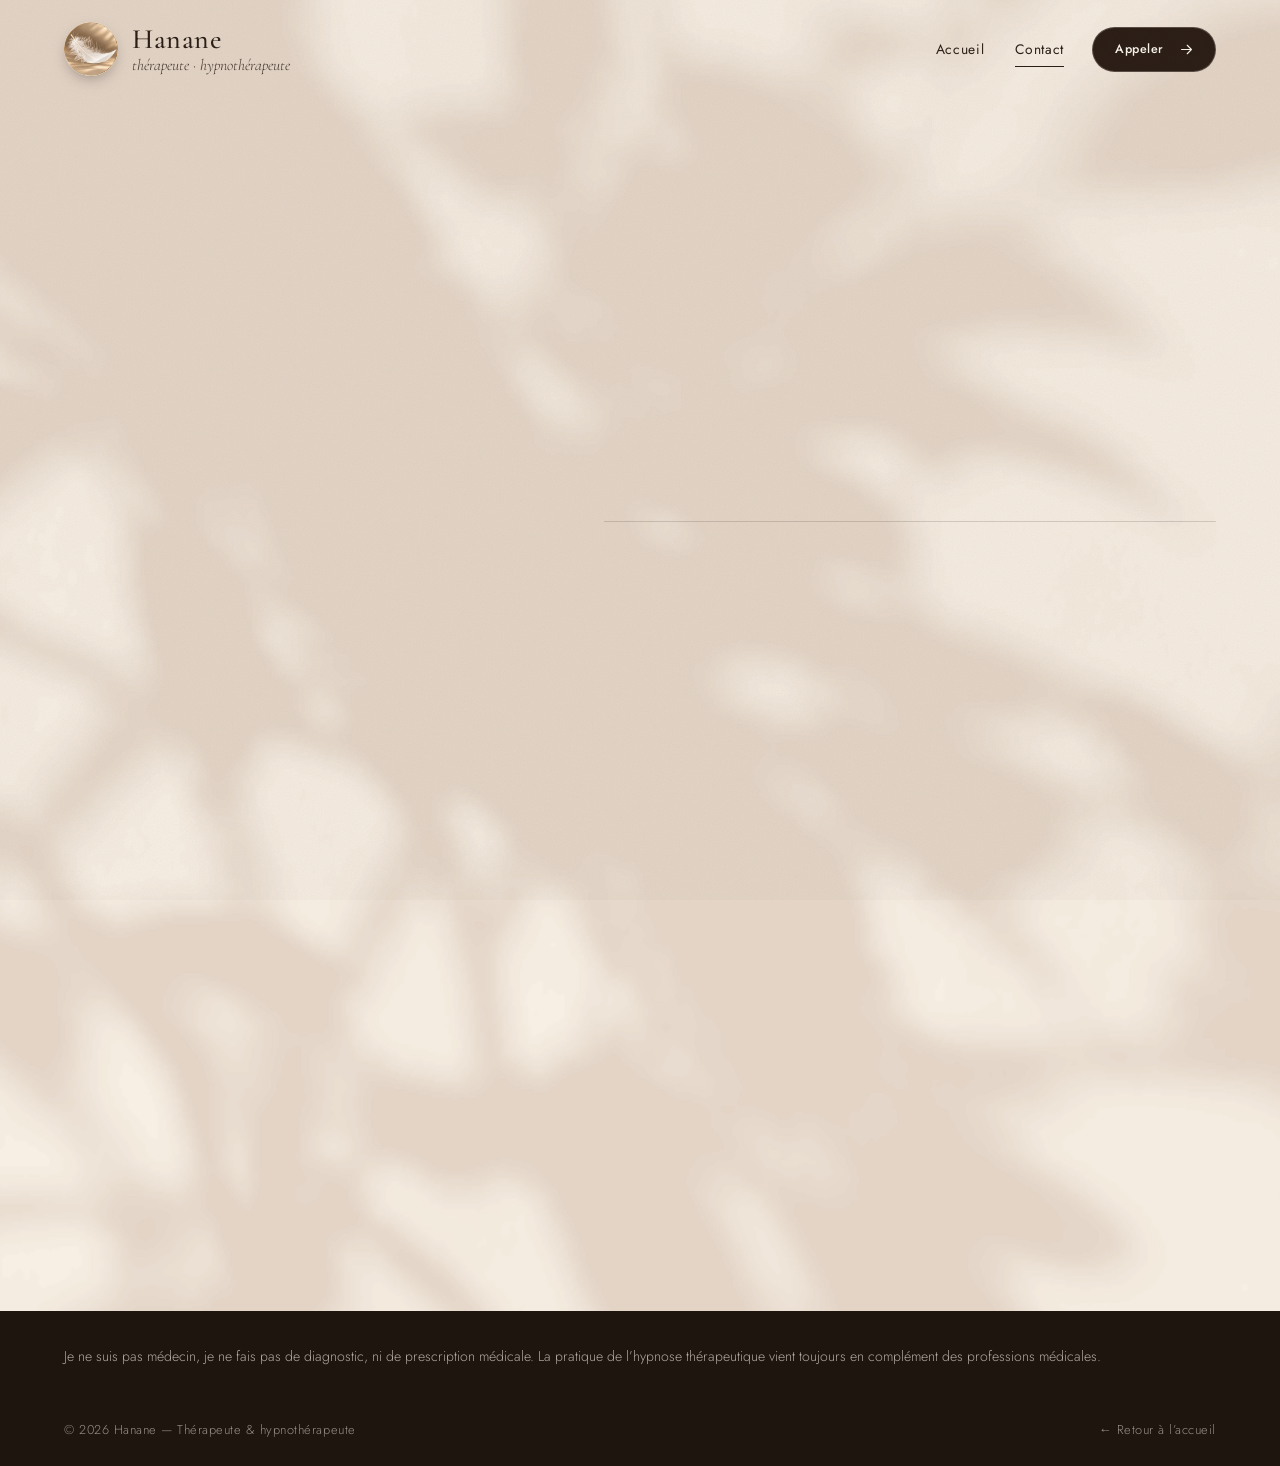
==== commit c2d060d8: "Adresses des cabinets : Uccle (Bruxelles) et Waterloo Page rendez-vous, pied de page et données stru" ====
--- a/rendez-vous.html
+++ b/rendez-vous.html
@@ -28,7 +28,7 @@
   <link rel="preconnect" href="https://fonts.googleapis.com">
   <link rel="preconnect" href="https://fonts.gstatic.com" crossorigin>
   <link href="https://fonts.googleapis.com/css2?family=Cormorant+Garamond:ital,wght@0,400;0,500;1,400;1,500&family=Jost:wght@300;400;500&display=swap" rel="stylesheet">
-  <link rel="stylesheet" href="assets/css/style.css">
+  <link rel="stylesheet" href="assets/css/style.css?v=6">
   <script type="application/ld+json">
   {
     "@context": "https://schema.org",
@@ -151,12 +151,18 @@
             <button class="copy" type="button" data-copy="Hanane.Boguz@yahoo.fr">Copier</button>
           </li>
           <li class="contact-item" data-reveal style="--d:.21s">
-            <div class="contact-row">
-              <span class="contact-row__label">Cabinets</span>
-              <span class="contact-row__value">Bruxelles &amp; Waterloo</span>
-            </div>
+            <a class="contact-row" href="https://www.google.com/maps/search/?api=1&amp;query=Avenue+Moli%C3%A8re+292%2C+1180+Uccle%2C+Belgique" target="_blank" rel="noopener">
+              <span class="contact-row__label">Bruxelles</span>
+              <span class="contact-row__value">Avenue Molière 292<small>1180 Uccle · Voir l’itinéraire</small></span>
+            </a>
           </li>
           <li class="contact-item" data-reveal style="--d:.29s">
+            <a class="contact-row" href="https://www.google.com/maps/search/?api=1&amp;query=Avenue+du+Capricorne+26%2C+1410+Waterloo%2C+Belgique" target="_blank" rel="noopener">
+              <span class="contact-row__label">Waterloo</span>
+              <span class="contact-row__value">Avenue du Capricorne 26<small>1410 Waterloo · Voir l’itinéraire</small></span>
+            </a>
+          </li>
+          <li class="contact-item" data-reveal style="--d:.37s">
             <div class="contact-row">
               <span class="contact-row__label">Consultations</span>
               <span class="contact-row__value">En cabinet &amp; en ligne<small>Uniquement sur rendez-vous</small></span>
@@ -193,6 +199,6 @@
     </div>
   </footer>
 
-  <script src="assets/js/main.js" defer></script>
+  <script src="assets/js/main.js?v=6" defer></script>
 </body>
 </html>
--- a/assets/css/style.css
+++ b/assets/css/style.css
@@ -693,7 +693,6 @@
 .duo__col .eyebrow { justify-self: start; }
 .duo__col .h2 { align-self: end; margin: 20px 0 clamp(22px, 2.4vw, 34px); }
 .duo__text p + p { margin-top: 15px; }
-.duo__text p.signature { margin-top: 28px; }
 .portrait { position: relative; max-width: 480px; margin-inline: auto; width: 100%; }
 .portrait::before {
   content: "";
@@ -731,13 +730,6 @@
 .portrait__tag img { width: 34px; height: 34px; border-radius: 50%; }
 @keyframes float { 0%, 100% { transform: translateY(0); } 50% { transform: translateY(-9px); } }
 
-.signature {
-  font-family: var(--serif);
-  font-style: italic;
-  font-size: 2.3rem;
-  line-height: 1;
-  color: var(--ink);
-}
 
 /* ---------- Accompagnements ---------- */
 
@@ -758,17 +750,74 @@
   margin-bottom: clamp(44px, 6vw, 84px);
 }
 .services__head .h2 { max-width: 22ch; }
+/* rangée unique à faire défiler horizontalement */
 .cards {
   --g: clamp(14px, 1.6vw, 26px);
-  display: flex;
-  flex-wrap: wrap;
-  justify-content: center;
+  --edge: max(var(--pad), (100% - var(--max)) / 2);
+  display: flex;
+  align-items: flex-start;
   gap: var(--g);
-}
+  padding: 6px var(--edge) 46px;
+  overflow-x: auto;
+  overflow-y: hidden;
+  scroll-snap-type: x mandatory;
+  scroll-padding-inline: var(--edge);
+  overscroll-behavior-x: contain;
+  scrollbar-width: none;
+  -webkit-overflow-scrolling: touch;
+}
+.cards::-webkit-scrollbar { display: none; }
+@media (hover: hover) and (pointer: fine) {
+  .cards { cursor: grab; }
+  .cards.is-dragging { cursor: grabbing; scroll-snap-type: none; user-select: none; }
+  .cards.is-dragging .card { pointer-events: none; }
+}
+
+.cards-nav {
+  display: flex;
+  align-items: center;
+  justify-content: space-between;
+  gap: 28px;
+}
+.cards-nav__track {
+  position: relative;
+  flex: 1;
+  max-width: 360px;
+  height: 2px;
+  background: rgba(42, 29, 21, 0.16);
+  border-radius: 2px;
+  overflow: hidden;
+}
+.cards-nav__bar {
+  position: absolute;
+  left: 0; top: 0;
+  width: 40%; height: 100%;
+  background: var(--terra);
+  border-radius: 2px;
+  transition: transform 0.25s ease-out;
+}
+.cards-nav__buttons { display: flex; gap: 12px; }
+.cards-nav__btn {
+  width: 54px; height: 54px;
+  display: grid;
+  place-items: center;
+  border: 1px solid rgba(42, 29, 21, 0.32);
+  border-radius: 50%;
+  color: var(--ink);
+  transition: background 0.45s var(--ease), color 0.45s var(--ease), border-color 0.45s var(--ease), opacity 0.4s var(--ease), transform 0.5s var(--ease);
+}
+.cards-nav__btn svg { width: 18px; height: 18px; fill: none; stroke: currentColor; stroke-width: 1.4; stroke-linecap: round; stroke-linejoin: round; }
+.cards-nav__btn--prev svg { transform: rotate(180deg); }
+@media (hover: hover) {
+  .cards-nav__btn:hover:not(:disabled) { background: var(--ink); border-color: var(--ink); color: var(--paper); }
+}
+.cards-nav__btn:active:not(:disabled) { transform: scale(0.94); }
+.cards-nav__btn:disabled { opacity: 0.3; cursor: default; }
 .card {
   position: relative;
   display: block;
-  flex: 0 0 calc((100% - 3 * var(--g)) / 4);
+  flex: 0 0 clamp(260px, 26vw, 380px);
+  scroll-snap-align: start;
   aspect-ratio: 4 / 5;
   border-radius: 8px;
   overflow: hidden;
@@ -1116,8 +1165,7 @@
   .values__grid { grid-template-columns: repeat(2, 1fr); }
   .value { border-left: 0; padding-inline: 0 24px; }
   .value:nth-child(n + 3) { border-top: 1px solid rgba(42, 29, 21, 0.12); }
-  .card { flex-basis: calc((100% - var(--g)) / 2); aspect-ratio: 4 / 4.2; }
-  .cards .card:nth-child(even) { margin-top: 0; }
+  .card { flex-basis: clamp(260px, 38vw, 380px); }
 }
 
 @media (max-width: 1240px) {
@@ -1153,7 +1201,9 @@
   .values__grid { grid-template-columns: 1fr; }
   .value, .value:first-child, .value:last-child { padding: 24px 0; }
   .value + .value { border-top: 1px solid rgba(42, 29, 21, 0.12); }
-  .card { flex-basis: 100%; aspect-ratio: 4 / 3.3; }
+  .card { flex-basis: 78vw; }
+  .cards { padding-bottom: 30px; }
+  .cards .card:nth-child(even) { margin-top: 0; }
   .br-d { display: none; }
   .duo { grid-template-columns: 1fr; grid-template-rows: none; row-gap: 46px; }
   .duo__col { display: block; padding: 0; }
